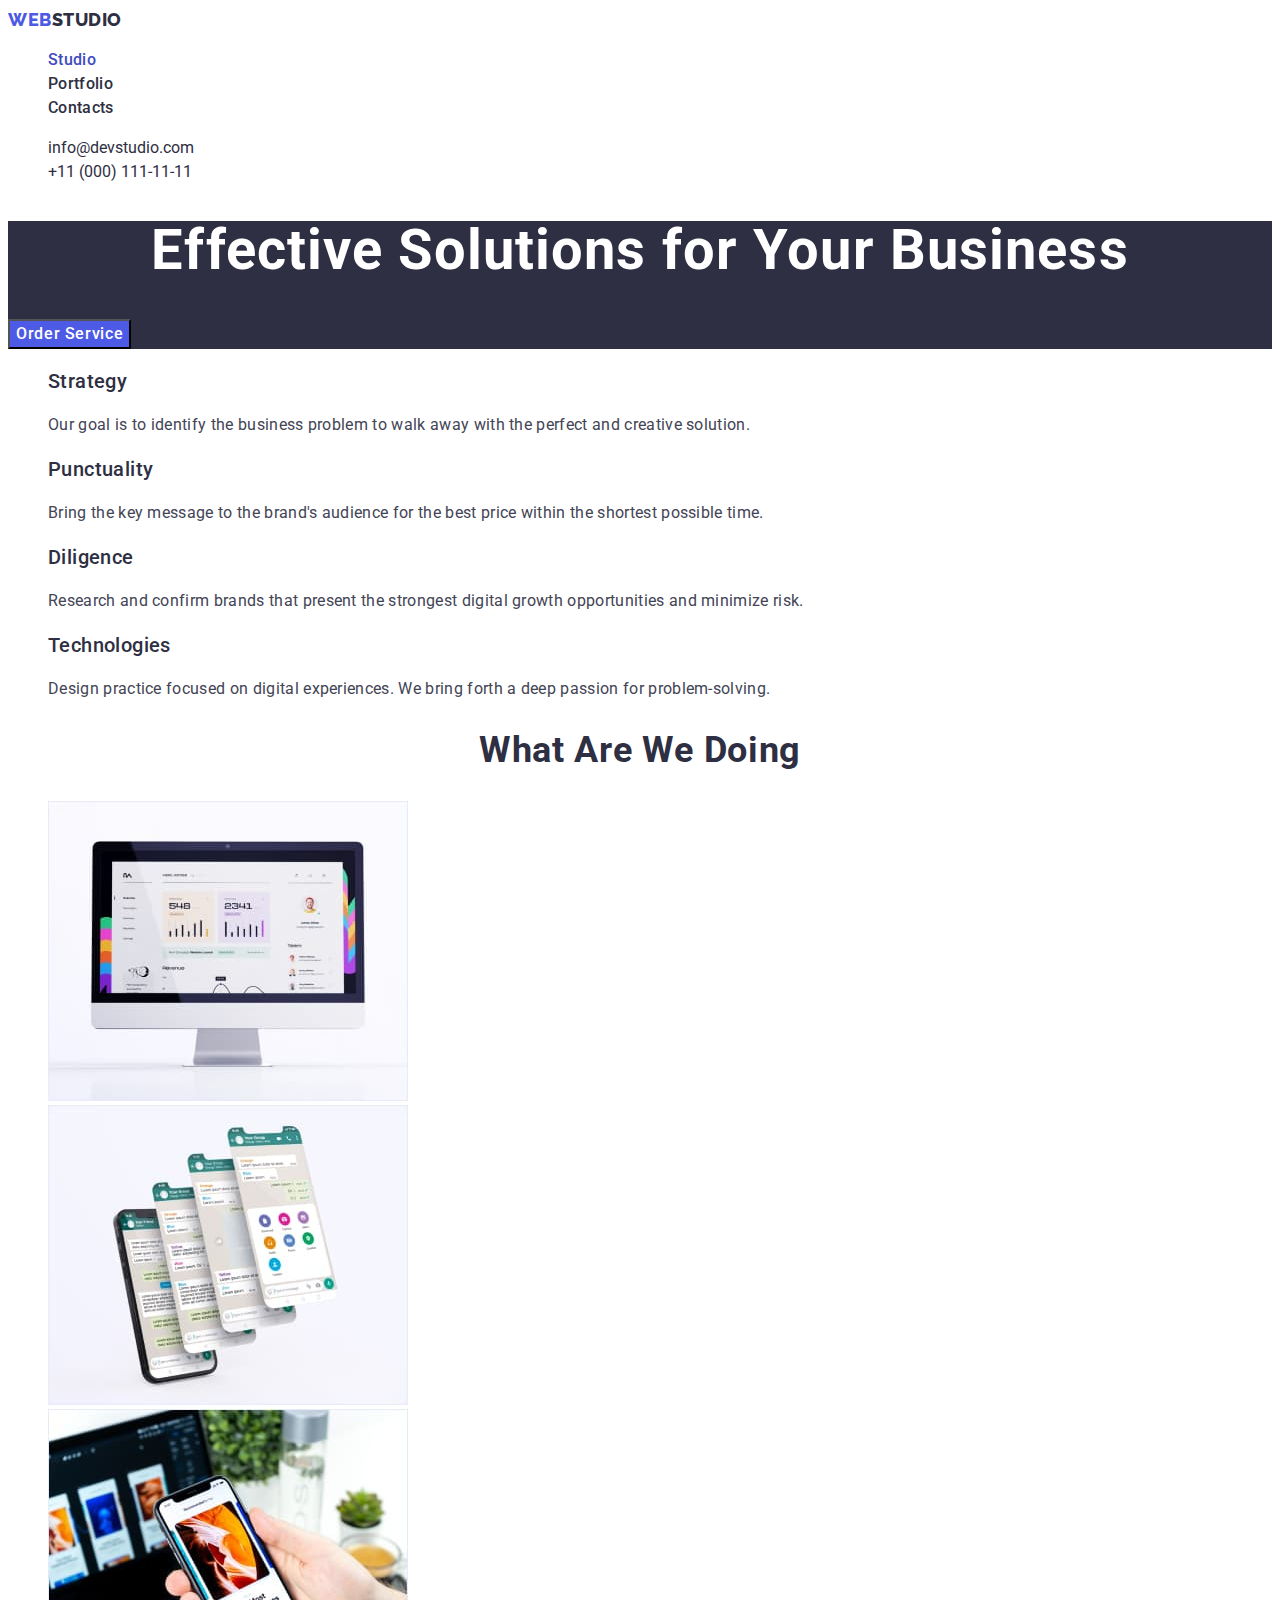
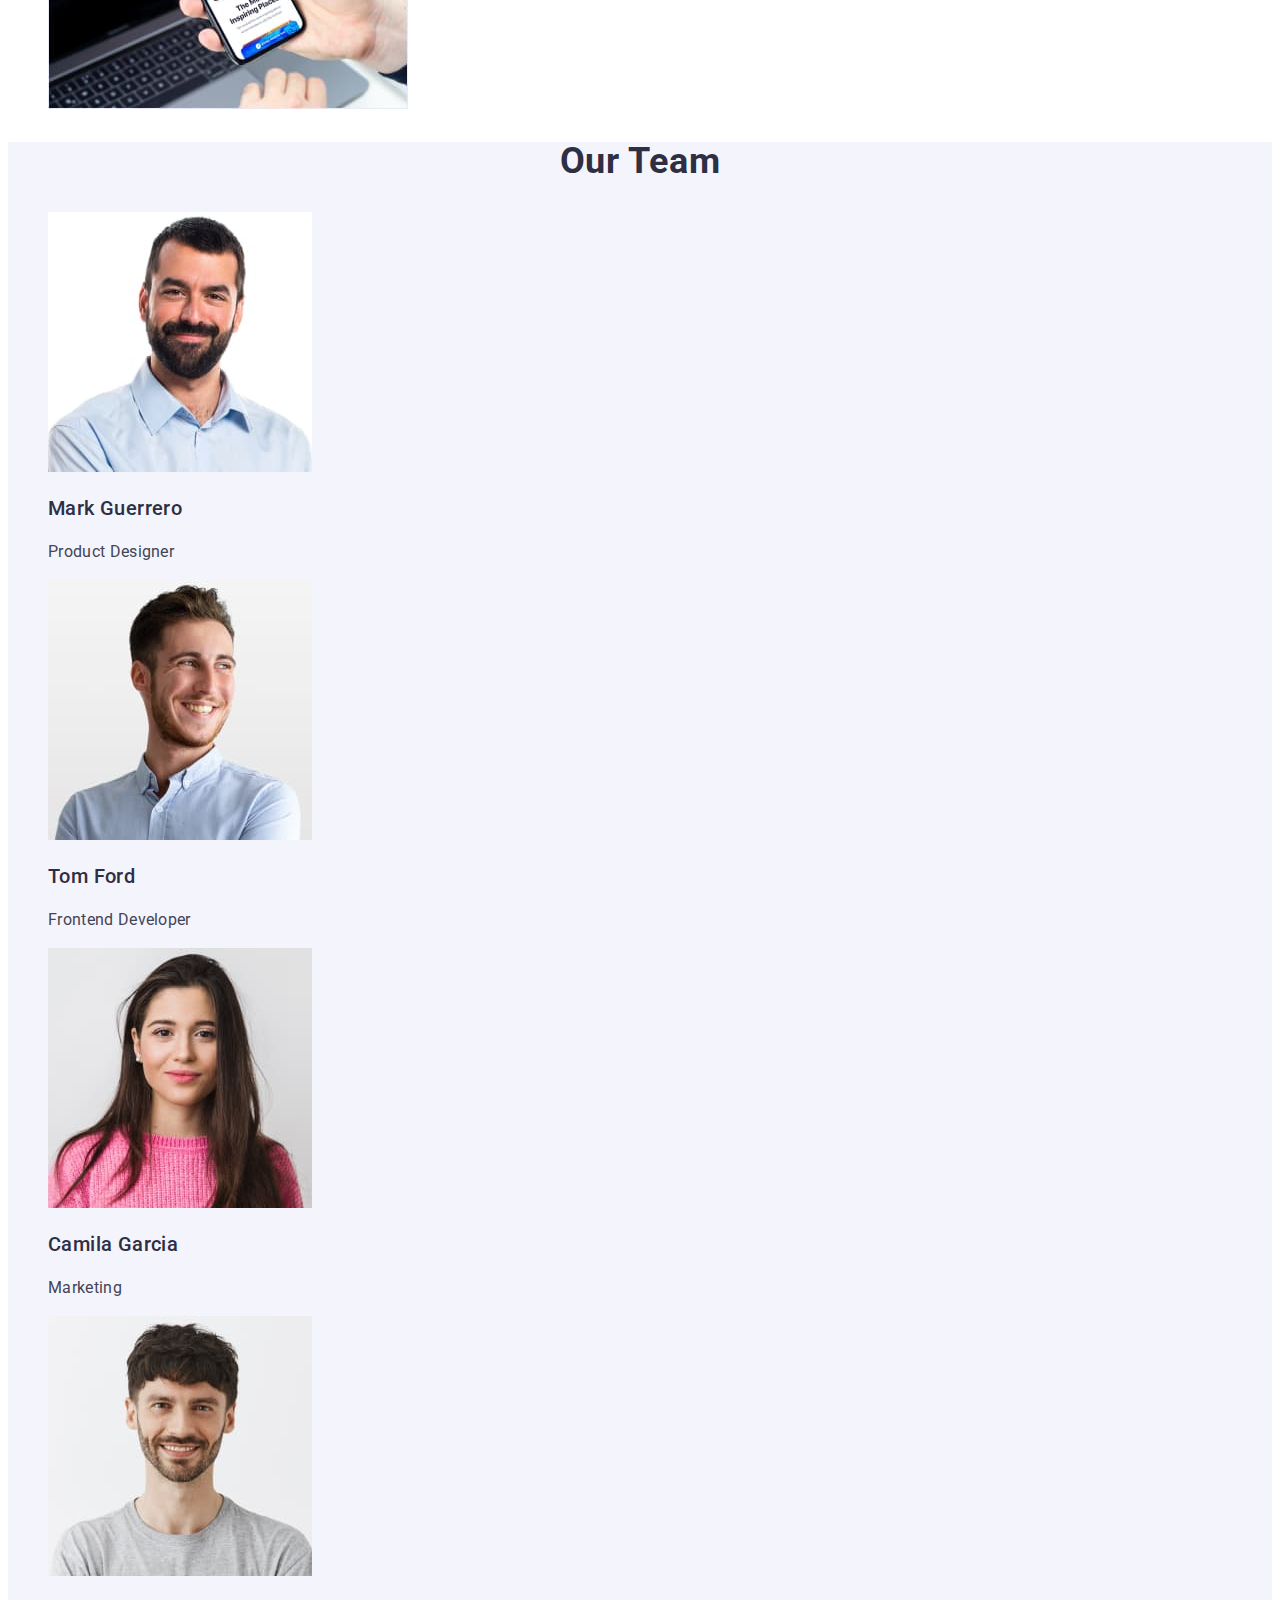
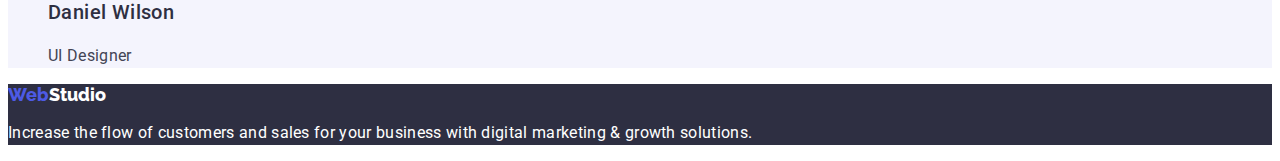
==== index.html @ c7285e7f "Initial commit" ====
<!DOCTYPE html>
<html lang="en">

<head>
    <meta charset="UTF-8">
    <meta http-equiv="X-UA-Compatible" content="IE=edge">
    <meta name="viewport" content="width=device-width, initial-scale=1.0">
    <title>WebStudio</title>
    <link rel="preconnect" href="https://fonts.googleapis.com">
    <link rel="preconnect" href="https://fonts.gstatic.com" crossorigin>
    <link
        href="https://fonts.googleapis.com/css2?family=Raleway:wght@800&family=Roboto:wght@400;500;700;900&display=swap"
        rel="stylesheet">
    <link rel="stylesheet" href="https://cdnjs.cloudflare.com/ajax/libs/modern-normalize/1.1.0/modern-normalize.min.css"
        integrity="sha512-wpPYUAdjBVSE4KJnH1VR1HeZfpl1ub8YT/NKx4PuQ5NmX2tKuGu6U/JRp5y+Y8XG2tV+wKQpNHVUX03MfMFn9Q=="
        crossorigin="anonymous" referrerpolicy="no-referrer" />
    <link rel="stylesheet" href="./css/styles.css">
</head>

<body>
    <header>
        <nav>
            <a href="./index.html" class="logo"><span class="web">Web</span>Studio</a>
            <ul class="site-nav list">
                <li><a href="" class="link current">Studio</a></li>
                <li><a href="./portfolio.html" class="link">Portfolio</a></li>
                <li><a href="" class="link">Contacts</a></li>
            </ul>
        </nav>
        <address>
            <ul class="auth-nav list">
            <li><a href="mailto:info@devstudio.com" class="link">info@devstudio.com</a></li>
            <li><a href="tel:+110001111111" class="link">+11 (000) 111-11-11</a></li>
            </ul>
        </address>
    </header>
    <main>
            <section class="hero">
                <h1 class="hero-title">Effective Solutions for Your Business</h1>
                <button type="button" class="button pointer">Order Service</button>
            </section>
            <section class="section">
                <h2 class="section-title visually-hidden">Quality</h2>
            <ul class="feature-list list" >
                <li>
                    <h3 class="feature-list headline">Strategy</h3>
                    <p class="title">Our goal is to identify the business problem to walk away with the perfect and creative solution.
                    </p>
                </li>
                <li>
                    <h3 class="feature-list headline">Punctuality</h3>
                    <p class="title">Bring the key message to the brand's audience for the best price within the shortest possible
                        time.</p>
                </li>
                <li>
                    <h3 class="feature-list headline">Diligence</h3>
                    <p class="title">Research and confirm brands that present the strongest digital growth opportunities and minimize
                    risk.</p>
                </li>
                <li>
                    <h3 class="feature-list headline">Technologies</h3>
                    <p class="title">Design practice focused on digital experiences. We bring forth a deep passion for
                        problem-solving.</p>
                </li>
            </ul>
            </section>
            <section class="section">
            <h2 class="section-title">What are we doing</h2>
            <ul class="works-list list">
                <li>
                    <img src="./images/photo1.jpg" alt="monitor" width="360">
                </li>
                <li>
                    <img src="./images/photo2.jpg" alt="phone" width="360">
                </li>
                <li>
                    <img src="./images/photo3.jpg" alt="laptop with phone" width="360">
                </li>
            </ul>
            </section>
            <section class="teams">
            <h2 class="section-title">Our Team</h2>
            <ul class="teams-list list">
                <li>
                    <img src="./images/face1.jpg" alt="man1" width="264">
                    <h3 class="teams-list headline">Mark Guerrero</h3>
                    <p class="title">Product Designer</p>
                </li>
                <li>
                    <img src="./images/face2.jpg" alt="man2" width="264">
                    <h3 class="teams-list headline">Tom Ford</h3>
                    <p class="title">Frontend Developer</p>
                </li>
                <li>
                    <img src="./images/face3.jpg" alt="woman" width="264">
                    <h3 class="teams-list headline">Camila Garcia</h3>
                    <p class="title">Marketing</p>
                </li>
                <li>
                    <img src="./images/face4.jpg" alt="man3" width="264">
                    <h3 class="teams-list headline">Daniel Wilson</h3>
                    <p class="title">UI Designer</p>
                </li>
            </ul>
        </section>
    </main>
    <footer>
        <a href="./index.html" class="footer-logo logo-link"><span class="web logo-link">Web</span>Studio</a>
        <p class="footer-text">
            Increase the flow of customers and sales for your business with digital marketing & growth solutions.
        </p>
    </footer>
</body>

</html>
---- css/styles.css ----
/* цвет основного текста #2E2F42;*/
/* цвет вторичного текста #434455;*/
/* цвет акцентный  #4D5AE5;*/
/* цвет белый #ffffff;*/

/* первичный цвет фона #E5E5E5;*/
/* вторияный цвет фона  #F4F4FD;*/
/* фон flooter #2E2F42;*/

:root{
    --primary-text-color: #2E2F42;
    --secondary-text-color: #434455;
    --primary-accent-color:#4D5AE5;
    --white-color:#ffffff;
    --footer-text-color:#E7E9FC;
    --primary-background-color:#E5E5E5;
    --secondary-backgrountd-color:#F4F4FD;
    --footer-background-color:#2E2F42;
    --secondary-accent-color:#404BBF;
}

body{
    font-family: 'Roboto', sans-serif;
    color: var(--primary-text-color);
    background-color: var(--white-color);
}
.list{
    list-style: none;
}
.link{
    text-decoration: none;
    color: var(--primary-text-color);
}

.link:hover,
.link:focus,
.link.current{
    color: var(--secondary-accent-color)
}

.web{
    color:var(--primary-accent-color)
}

.logo{
    font-family: 'Raleway', sans-serif;
    font-weight: 800;
    font-size: 18px;
    line-height: 1.33;
    letter-spacing: 0.03em;
    text-transform: uppercase;
    text-decoration: none;
    color: var(--primary-text-color);
}
.site-nav{
    font-weight: 500;
    font-size: 16px;
    line-height: 1.5;
    letter-spacing: 0.02em;
    }
.auth-nav{
    font-style: normal;
    font-weight: 400;
    font-size: 16px;
    line-height: 1.5;
}
.hero{
    background-color: var(--footer-background-color);    
}

.hero-title {
    font-weight: 700;
    font-size: 56px;
    line-height: 1.07;
    text-align: center;
    letter-spacing: 0.02em;
    color: var(--white-color);
}
.button{
    font-family: 'Roboto', sans-serif;
    font-weight: 500;
    font-size: 16px;
    line-height: 1.5;
    letter-spacing: 0.04em;
    color: var(--white-color);
    background-color: var(--primary-accent-color);
}
.button:hover,
.button:focus{
    background-color: var(--secondary-accent-color);
}
.pointer{
    cursor: pointer;
}
.section-title{
    font-weight: 700;
    font-size: 36px;
    line-height: 1.11;
    text-align: center;
    letter-spacing: 0.02em;
    text-transform: capitalize;
}
.headline{
    font-weight: 500;
    font-size: 20px;
    line-height: 1.2;
    letter-spacing: 0.02em;
}

.teams{
    background-color: var(--secondary-backgrountd-color);
}

.title{
    /*font-weight: 400;*/
    font-size: 16px;
    line-height: 1.5;
    letter-spacing: 0.02em;
    color: var(--secondary-text-color);
}
footer{
    background-color: var(--footer-background-color);    
}
.footer-logo{
    font-family: 'Raleway';sans-serif;
    font-weight: 800;
    font-size: 18px;
    line-height: 1.17;
    color: var(--white-color);
}

.footer-text{
    color: var(--white-color);
    /*font-weight: 400;*/
    font-size: 16px;
    line-height: 1.5;
    letter-spacing: 0.02em;
}
.visually-hidden {
    position: absolute;
    white-space: nowrap;
    width: 1px;
    height: 1px;
    overflow: hidden;
    border: 0;
    padding: 0;
    clip: rect(0 0 0 0);
    clip-path: inset(50%);
    margin: -1px;
}

/* Portfolio*/

.button-portfo{
    font-family: 'Roboto', sans-serif;
    font-weight: 500;
    font-size: 16px;
    line-height: 1.5;
    letter-spacing: 0.04em;
    color: var(--primary-accent-color);
    background-color: var(--secondary-backgrountd-color);
}

.button-portfo:hover,
.button-portfo:focus{
    color: var(--white-color);
    background-color: var(--secondary-accent-color);
}

.logo-link{
    text-decoration: none;
}
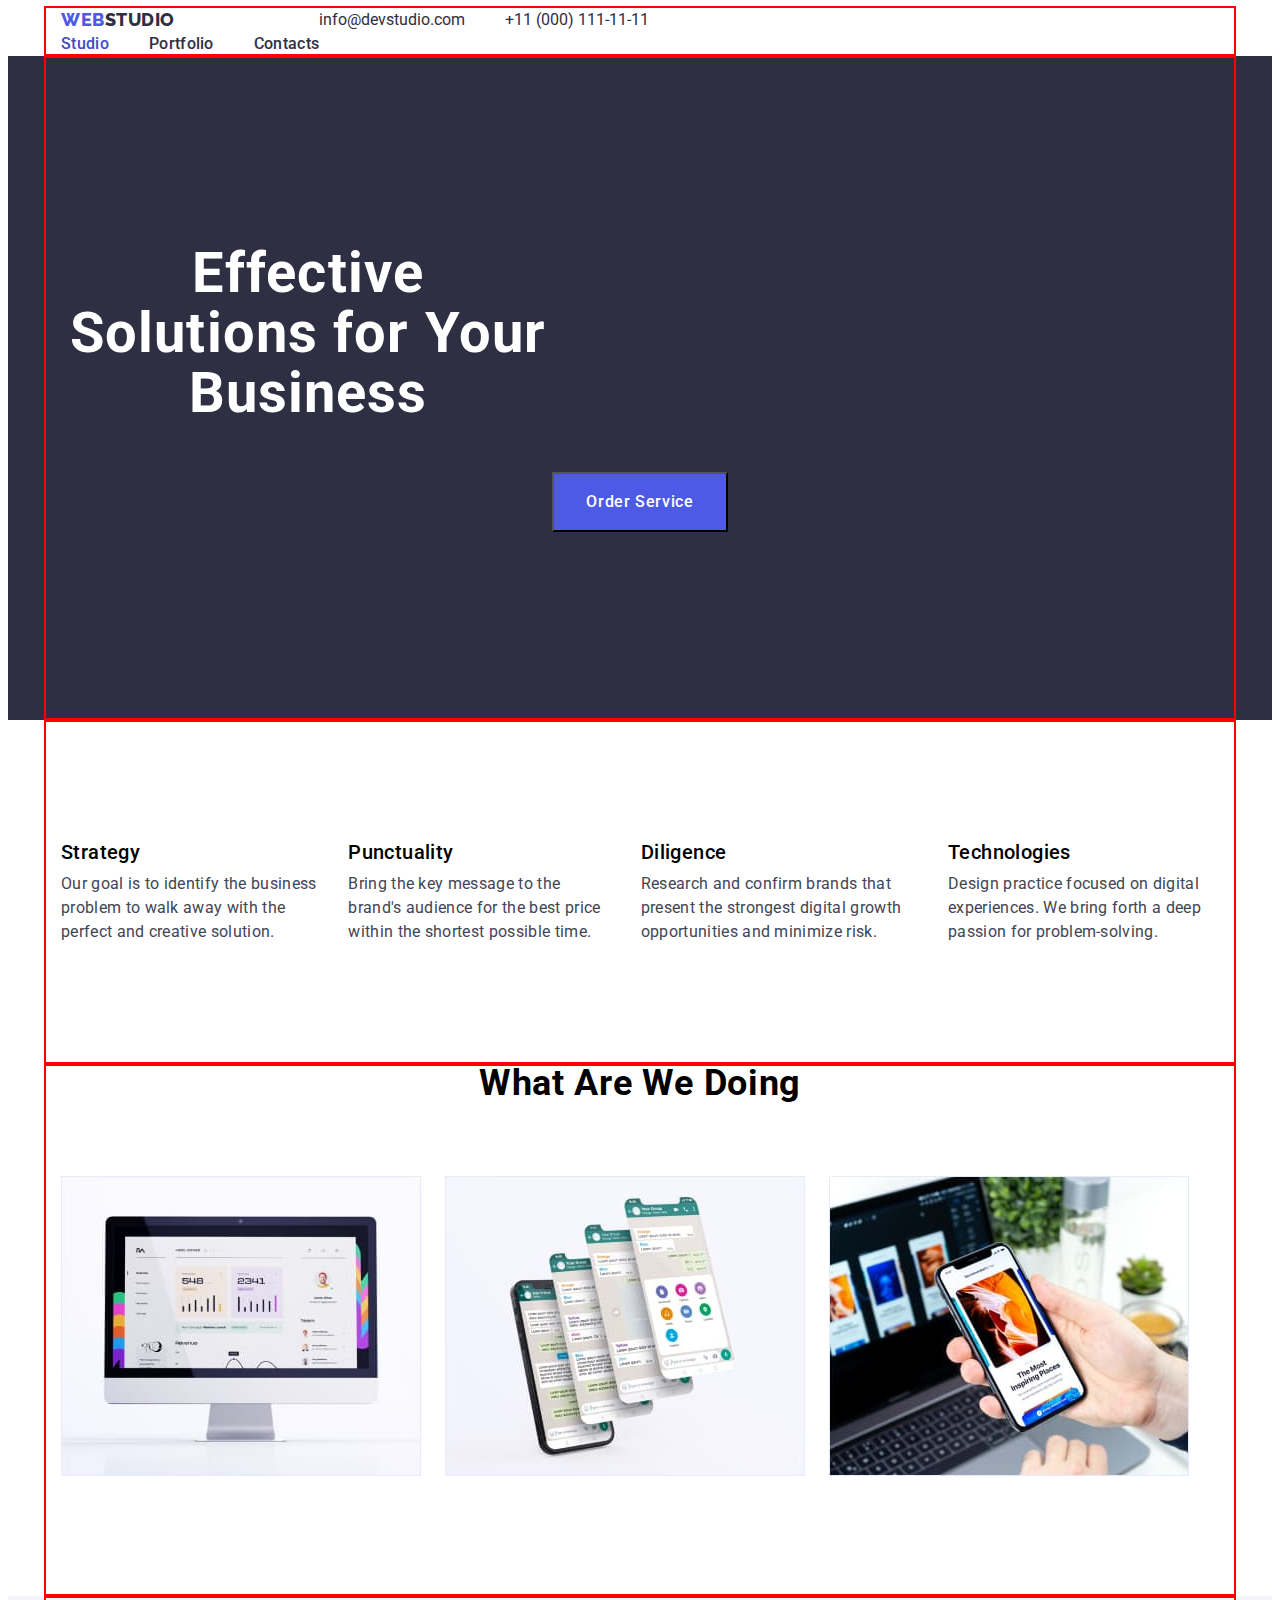
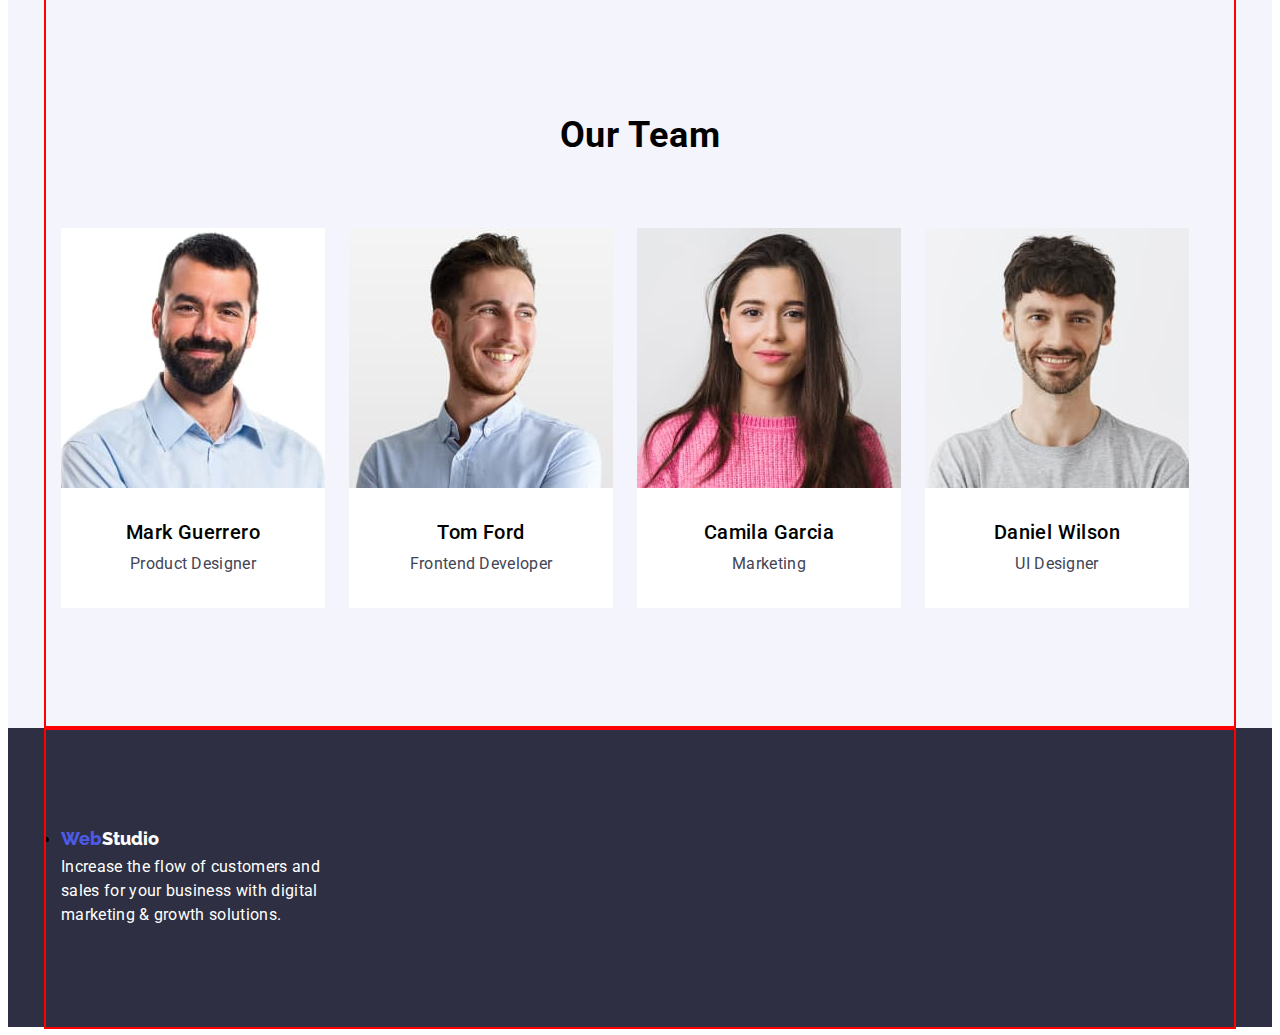
==== commit 04039b8c: "flex" ====
--- a/index.html
+++ b/index.html
@@ -14,58 +14,67 @@
     <link rel="stylesheet" href="https://cdnjs.cloudflare.com/ajax/libs/modern-normalize/1.1.0/modern-normalize.min.css"
         integrity="sha512-wpPYUAdjBVSE4KJnH1VR1HeZfpl1ub8YT/NKx4PuQ5NmX2tKuGu6U/JRp5y+Y8XG2tV+wKQpNHVUX03MfMFn9Q=="
         crossorigin="anonymous" referrerpolicy="no-referrer" />
+    <link rel="stylesheet" href="https://cdnjs.cloudflare.com/ajax/libs/modern-normalize/1.1.0/modern-normalize.min.css" integrity="sha512-wpPYUAdjBVSE4KJnH1VR1HeZfpl1ub8YT/NKx4PuQ5NmX2tKuGu6U/JRp5y+Y8XG2tV+wKQpNHVUX03MfMFn9Q==" crossorigin="anonymous" referrerpolicy="no-referrer" />
     <link rel="stylesheet" href="./css/styles.css">
 </head>
 
 <body>
     <header>
-        <nav>
+        <div class="container nav-container">
+            <nav>
             <a href="./index.html" class="logo"><span class="web">Web</span>Studio</a>
             <ul class="site-nav list">
-                <li><a href="" class="link current">Studio</a></li>
-                <li><a href="./portfolio.html" class="link">Portfolio</a></li>
-                <li><a href="" class="link">Contacts</a></li>
+                <li class="site-item"><a href="" class="link current">Studio</a></li>
+                <li class="site-item"><a href="./portfolio.html" class="link">Portfolio</a></li>
+                <li class="site-item"><a href="" class="link">Contacts</a></li>
             </ul>
         </nav>
         <address>
             <ul class="auth-nav list">
-            <li><a href="mailto:info@devstudio.com" class="link">info@devstudio.com</a></li>
-            <li><a href="tel:+110001111111" class="link">+11 (000) 111-11-11</a></li>
+            <li class="auth-item"><a href="mailto:info@devstudio.com" class="link">info@devstudio.com</a></li>
+            <li class="auth-item"><a href="tel:+110001111111" class="link">+11 (000) 111-11-11</a></li>
             </ul>
         </address>
+        </div>
+        
     </header>
     <main>
             <section class="hero">
+            <div class="container">
                 <h1 class="hero-title">Effective Solutions for Your Business</h1>
                 <button type="button" class="button pointer">Order Service</button>
+            </div>
             </section>
             <section class="section">
-                <h2 class="section-title visually-hidden">Quality</h2>
-            <ul class="feature-list list" >
-                <li>
+                <div class="container">
+                    <h2 class="section-title visually-hidden">Quality</h2>
+            <ul class="feature list" >
+                <li class="feature-items">
                     <h3 class="feature-list headline">Strategy</h3>
                     <p class="title">Our goal is to identify the business problem to walk away with the perfect and creative solution.
                     </p>
                 </li>
-                <li>
+                <li class="feature-items">
                     <h3 class="feature-list headline">Punctuality</h3>
                     <p class="title">Bring the key message to the brand's audience for the best price within the shortest possible
                         time.</p>
                 </li>
-                <li>
+                <li class="feature-items">
                     <h3 class="feature-list headline">Diligence</h3>
                     <p class="title">Research and confirm brands that present the strongest digital growth opportunities and minimize
                     risk.</p>
                 </li>
-                <li>
+                <li class="feature-items">
                     <h3 class="feature-list headline">Technologies</h3>
                     <p class="title">Design practice focused on digital experiences. We bring forth a deep passion for
                         problem-solving.</p>
                 </li>
             </ul>
+                </div>
             </section>
             <section class="section">
-            <h2 class="section-title">What are we doing</h2>
+            <div class="container">
+                <h2 class="section-title">What are we doing</h2>
             <ul class="works-list list">
                 <li>
                     <img src="./images/photo1.jpg" alt="monitor" width="360">
@@ -77,38 +86,53 @@
                     <img src="./images/photo3.jpg" alt="laptop with phone" width="360">
                 </li>
             </ul>
+            </div>
             </section>
             <section class="teams">
-            <h2 class="section-title">Our Team</h2>
+            <div class="container">
+            <h2 class="section-title team">Our Team</h2>
             <ul class="teams-list list">
-                <li>
+                <li class="teams-items">
                     <img src="./images/face1.jpg" alt="man1" width="264">
-                    <h3 class="teams-list headline">Mark Guerrero</h3>
+                <div class="item-team">
+                    <h3 class="teams-subject headline">Mark Guerrero</h3>
                     <p class="title">Product Designer</p>
+                </div>
                 </li>
-                <li>
+                <li class="teams-items">
                     <img src="./images/face2.jpg" alt="man2" width="264">
-                    <h3 class="teams-list headline">Tom Ford</h3>
+                <div class="item-team">
+                    <h3 class="teams-subject headline">Tom Ford</h3>
                     <p class="title">Frontend Developer</p>
+                </div>
                 </li>
-                <li>
+                <li class="teams-items">
                     <img src="./images/face3.jpg" alt="woman" width="264">
-                    <h3 class="teams-list headline">Camila Garcia</h3>
+                <div class="item-team">
+                    <h3 class="teams-subject headline">Camila Garcia</h3>
                     <p class="title">Marketing</p>
+                </div>
                 </li>
-                <li>
+                <li class="teams-items">
                     <img src="./images/face4.jpg" alt="man3" width="264">
-                    <h3 class="teams-list headline">Daniel Wilson</h3>
+                <div class="item-team">
+                    <h3 class="teams-subject headline">Daniel Wilson</h3>
                     <p class="title">UI Designer</p>
+                </div>
                 </li>
+            </div>
             </ul>
         </section>
     </main>
     <footer>
-        <a href="./index.html" class="footer-logo logo-link"><span class="web logo-link">Web</span>Studio</a>
-        <p class="footer-text">
+        <div class="container">
+        <li class="footer-list">
+            <a href="./index.html" class="footer-logo logo-link"><span class="web logo-link">Web</span>Studio</a>
+            <p class="footer-text">
             Increase the flow of customers and sales for your business with digital marketing & growth solutions.
         </p>
+        </li>
+        </div>
     </footer>
 </body>
 
--- a/css/styles.css
+++ b/css/styles.css
@@ -18,15 +18,36 @@
     --footer-background-color:#2E2F42;
     --secondary-accent-color:#404BBF;
 }
+p,
+h1,
+h2,
+h3,
+h4,
+h5,
+h6 {
+    margin: 0;
+}
+
+ul {
+    margin: 0;
+    padding-left: 0;
+}
+
+img{
+    display: block;
+}   
 
 body{
     font-family: 'Roboto', sans-serif;
-    color: var(--primary-text-color);
+    color: var(--primary-text-color)
     background-color: var(--white-color);
 }
+
 .list{
     list-style: none;
 }
+
+
 .link{
     text-decoration: none;
     color: var(--primary-text-color);
@@ -37,6 +58,17 @@
 .link.current{
     color: var(--secondary-accent-color)
 }
+
+.container {
+    width: 100%;
+    max-width: 1158px;
+    padding-left: 15px;
+    padding-right: 15px;
+    margin: 0 auto;
+    outline: 2px solid red;
+}
+
+/*   --------- HEADER ----------   */
 
 .web{
     color:var(--primary-accent-color)
@@ -53,46 +85,73 @@
     color: var(--primary-text-color);
 }
 .site-nav{
+    display: flex;
     font-weight: 500;
     font-size: 16px;
     line-height: 1.5;
     letter-spacing: 0.02em;
     }
 .auth-nav{
+    display: flex;
     font-style: normal;
     font-weight: 400;
     font-size: 16px;
     line-height: 1.5;
 }
-.hero{
+
+.site-item:not(:first-child) {
+    margin-left: 40px;
+}
+
+.auth-item +.auth-item {
+    margin-left: 40px;
+}
+
+.nav-container{
+    display: flex;
+}
+/*   -------  HERO   -------   */
+.button {
+    padding: 16px 32px;
+    margin-top: 48px;
+    margin-bottom: 188px;
+    font-family: 'Roboto', sans-serif;
+    font-weight: 500;
+    font-size: 16px;
+    line-height: 1.5;
+    letter-spacing: 0.04em;
+    color: var(--white-color);
+    background-color: var(--primary-accent-color);
+}
+
+.button:hover,
+.button:focus {
+    background-color: var(--secondary-accent-color);
+}
+
+.pointer {
+    cursor: pointer;
+}
+
+.hero{    
+    text-align: center;
     background-color: var(--footer-background-color);    
 }
 
 .hero-title {
+    max-width: 494px;
+    padding-top: 188px;
     font-weight: 700;
     font-size: 56px;
-    line-height: 1.07;
-    text-align: center;
-    letter-spacing: 0.02em;
-    color: var(--white-color);
-}
-.button{
-    font-family: 'Roboto', sans-serif;
-    font-weight: 500;
-    font-size: 16px;
-    line-height: 1.5;
-    letter-spacing: 0.04em;
-    color: var(--white-color);
-    background-color: var(--primary-accent-color);
-}
-.button:hover,
-.button:focus{
-    background-color: var(--secondary-accent-color);
-}
-.pointer{
-    cursor: pointer;
-}
+    line-height: 1.07;    
+    letter-spacing: 0.02em;
+    color: var(--white-color);
+}
+
+/*   -------  SECTION common   -------   */
+
 .section-title{
+    padding-bottom: 72px;
     font-weight: 700;
     font-size: 36px;
     line-height: 1.11;
@@ -100,6 +159,8 @@
     letter-spacing: 0.02em;
     text-transform: capitalize;
 }
+
+
 .headline{
     font-weight: 500;
     font-size: 20px;
@@ -107,10 +168,54 @@
     letter-spacing: 0.02em;
 }
 
+/*   -------  FEATURE   -------   */
+
+.feature{
+    display: flex;
+    padding-top: 120px;
+    padding-bottom: 120px;
+
+}
+
+.feature-list{
+    padding-bottom: 8px;
+}
+.feature-items+.feature-items{
+    padding-left: 24px;
+}
+
+/*   -------  WORKS   -------   */
+
+.works-list{
+    display: flex;
+    padding-bottom: 120px;
+    gap: 24px;
+}
+
+/*   -------  TEAMS   -------   */
 .teams{
     background-color: var(--secondary-backgrountd-color);
 }
-
+.team{
+    padding-top: 120px;
+}
+.teams-list{
+    display: flex;
+    padding-bottom: 120px;
+}
+
+.teams-items+.teams-items{
+    padding-left: 24px;
+}
+.item-team{
+    padding-top: 32px;
+    padding-bottom: 32px;
+    text-align: center;
+    background-color: var(--white-color);
+}
+.teams-subject{
+    padding-bottom: 8px;
+}
 .title{
     /*font-weight: 400;*/
     font-size: 16px;
@@ -121,7 +226,7 @@
 footer{
     background-color: var(--footer-background-color);    
 }
-.footer-logo{
+.footer-logo{    
     font-family: 'Raleway';sans-serif;
     font-weight: 800;
     font-size: 18px;
@@ -130,11 +235,17 @@
 }
 
 .footer-text{
+    width: 264px;
+    margin-top: 6px;
+    padding-bottom: 100px;
     color: var(--white-color);
     /*font-weight: 400;*/
     font-size: 16px;
     line-height: 1.5;
     letter-spacing: 0.02em;
+}
+.footer-list{
+    padding-top: 100px;
 }
 .visually-hidden {
     position: absolute;
@@ -152,11 +263,14 @@
 /* Portfolio*/
 
 .button-portfo{
+    padding: 12px 24px;
     font-family: 'Roboto', sans-serif;
     font-weight: 500;
     font-size: 16px;
     line-height: 1.5;
     letter-spacing: 0.04em;
+    border: 1px solid var(--footer-text-color);
+    border-radius: 4px;
     color: var(--primary-accent-color);
     background-color: var(--secondary-backgrountd-color);
 }
@@ -166,7 +280,40 @@
     color: var(--white-color);
     background-color: var(--secondary-accent-color);
 }
-
+.portfo-list{
+    display: flex;
+    justify-content: center;
+    padding-top: 96px;
+}
+
+.portfo-btn+.portfo-btn{
+    margin-left: 24px;
+}
+
+.gallery-list {
+    display: flex;
+    flex-wrap: wrap;
+    column-gap: 24px;
+    row-gap: 48px;
+    margin-top: 72px;
+}
+
+.gallery-item{
+    padding-top: 32px;
+}
+.gallery-subject{
+    padding-bottom: 8px;
+}
+
+.gallery-text{
+    padding-left: 16px;
+}
+.gallery-subject{
+    padding-left: 16px;
+}
+.gallery-items:nth-last-child(-n + 3){
+    padding-bottom: 120px;
+}
 .logo-link{
     text-decoration: none;
 }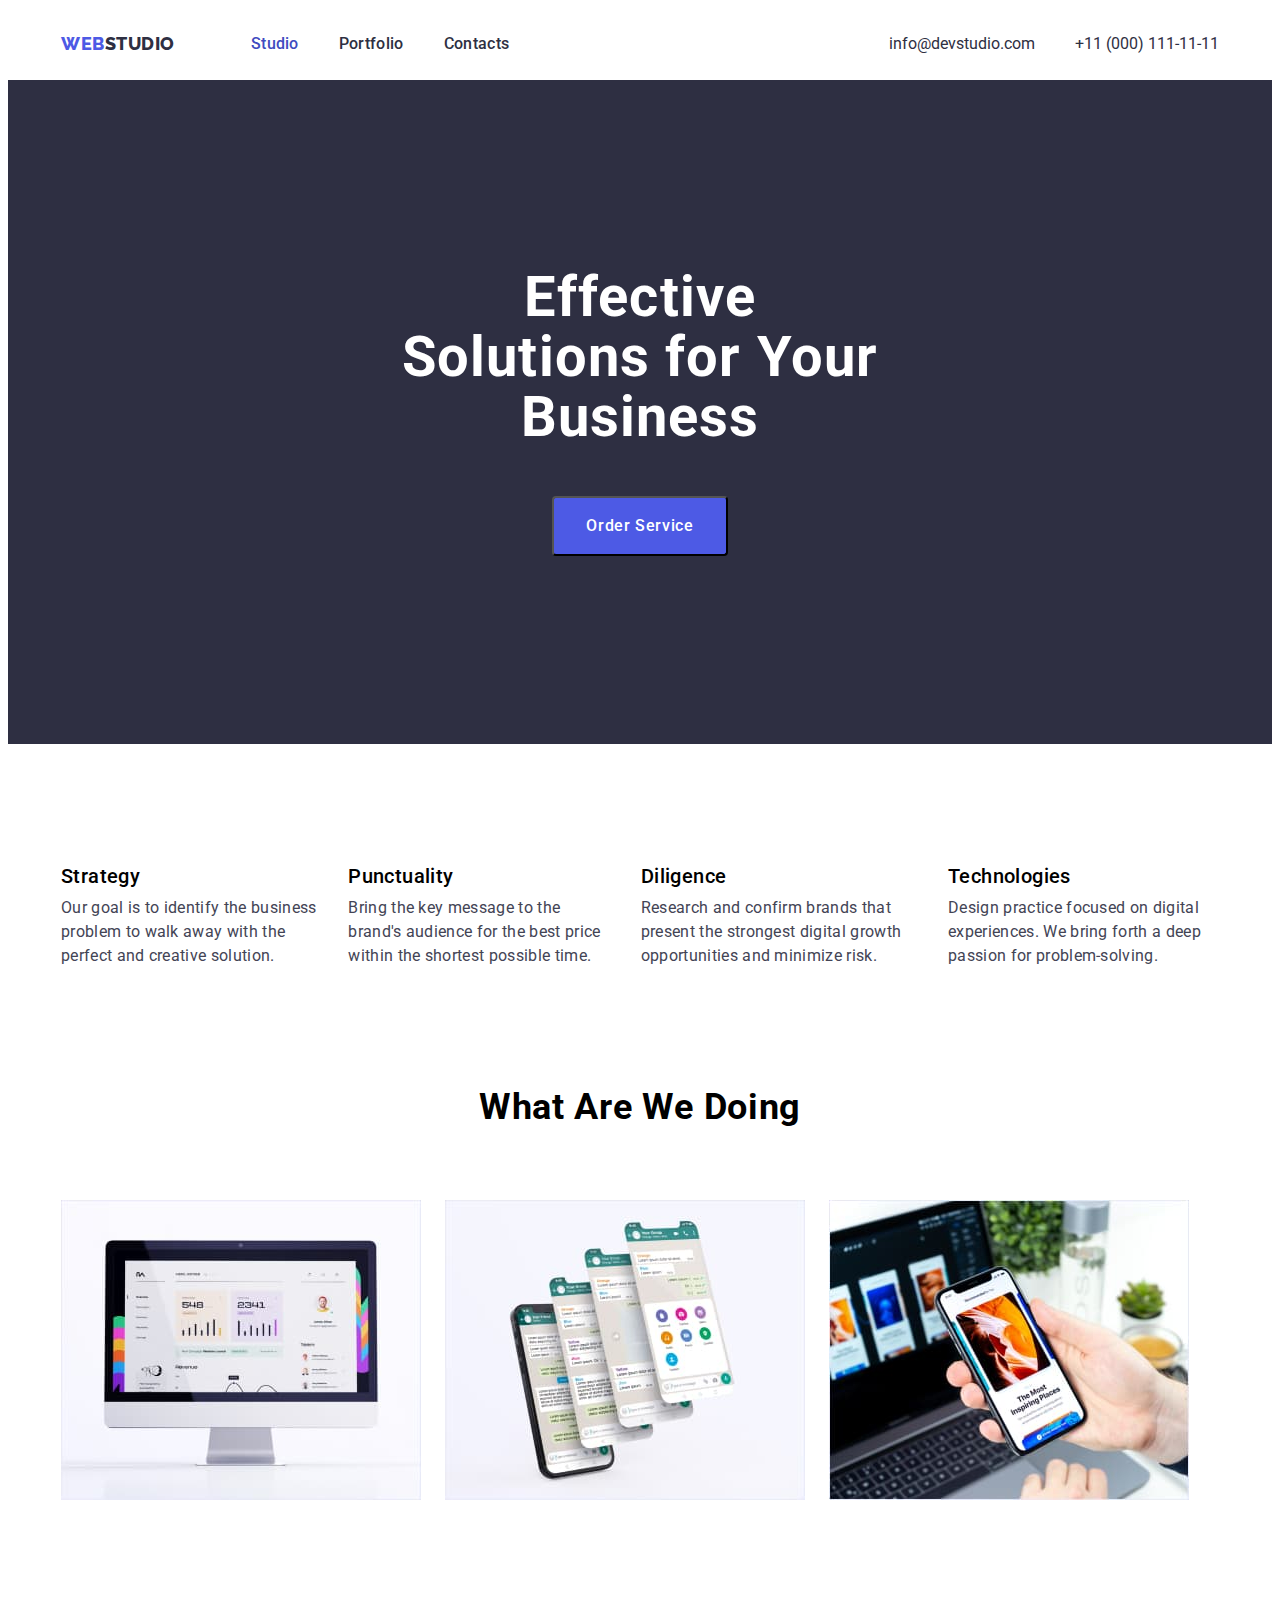
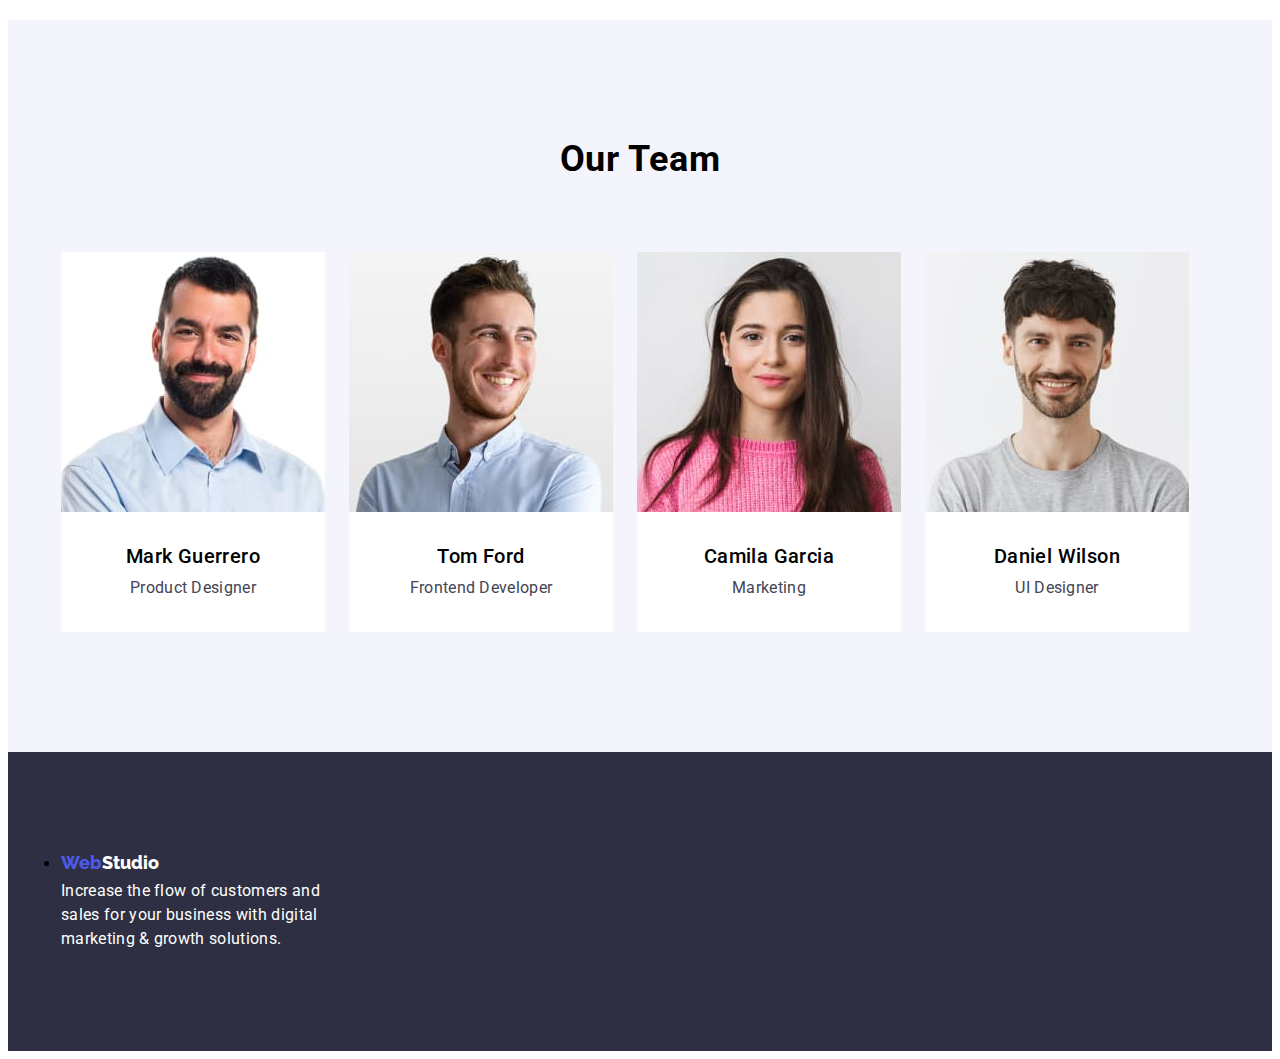
==== commit 735f0686: "flex" ====
--- a/index.html
+++ b/index.html
@@ -21,7 +21,7 @@
 <body>
     <header>
         <div class="container nav-container">
-            <nav>
+            <nav class="logo-site">
             <a href="./index.html" class="logo"><span class="web">Web</span>Studio</a>
             <ul class="site-nav list">
                 <li class="site-item"><a href="" class="link current">Studio</a></li>
@@ -29,7 +29,7 @@
                 <li class="site-item"><a href="" class="link">Contacts</a></li>
             </ul>
         </nav>
-        <address>
+        <address class="auth">
             <ul class="auth-nav list">
             <li class="auth-item"><a href="mailto:info@devstudio.com" class="link">info@devstudio.com</a></li>
             <li class="auth-item"><a href="tel:+110001111111" class="link">+11 (000) 111-11-11</a></li>
--- a/css/styles.css
+++ b/css/styles.css
@@ -65,7 +65,6 @@
     padding-left: 15px;
     padding-right: 15px;
     margin: 0 auto;
-    outline: 2px solid red;
 }
 
 /*   --------- HEADER ----------   */
@@ -75,6 +74,7 @@
 }
 
 .logo{
+    margin-right: 76px;
     font-family: 'Raleway', sans-serif;
     font-weight: 800;
     font-size: 18px;
@@ -98,6 +98,9 @@
     font-size: 16px;
     line-height: 1.5;
 }
+.auth{
+    margin-left: auto;
+}
 
 .site-item:not(:first-child) {
     margin-left: 40px;
@@ -106,15 +109,25 @@
 .auth-item +.auth-item {
     margin-left: 40px;
 }
+.logo-site{
+    display: flex;
+    align-items: center;
+}
 
 .nav-container{
     display: flex;
+    align-items: center;
+    padding-top: 24px;
+    padding-bottom: 24px;
 }
 /*   -------  HERO   -------   */
 .button {
+    display: block;
     padding: 16px 32px;
-    margin-top: 48px;
-    margin-bottom: 188px;
+    margin-left: auto;
+    margin-right: auto;
+    border-radius: 4px;
+    text-align: center;
     font-family: 'Roboto', sans-serif;
     font-weight: 500;
     font-size: 16px;
@@ -134,6 +147,7 @@
 }
 
 .hero{    
+    padding-bottom: 188px;
     text-align: center;
     background-color: var(--footer-background-color);    
 }
@@ -141,6 +155,8 @@
 .hero-title {
     max-width: 494px;
     padding-top: 188px;
+    padding-bottom: 48px;
+    margin: 0 auto;
     font-weight: 700;
     font-size: 56px;
     line-height: 1.07;    
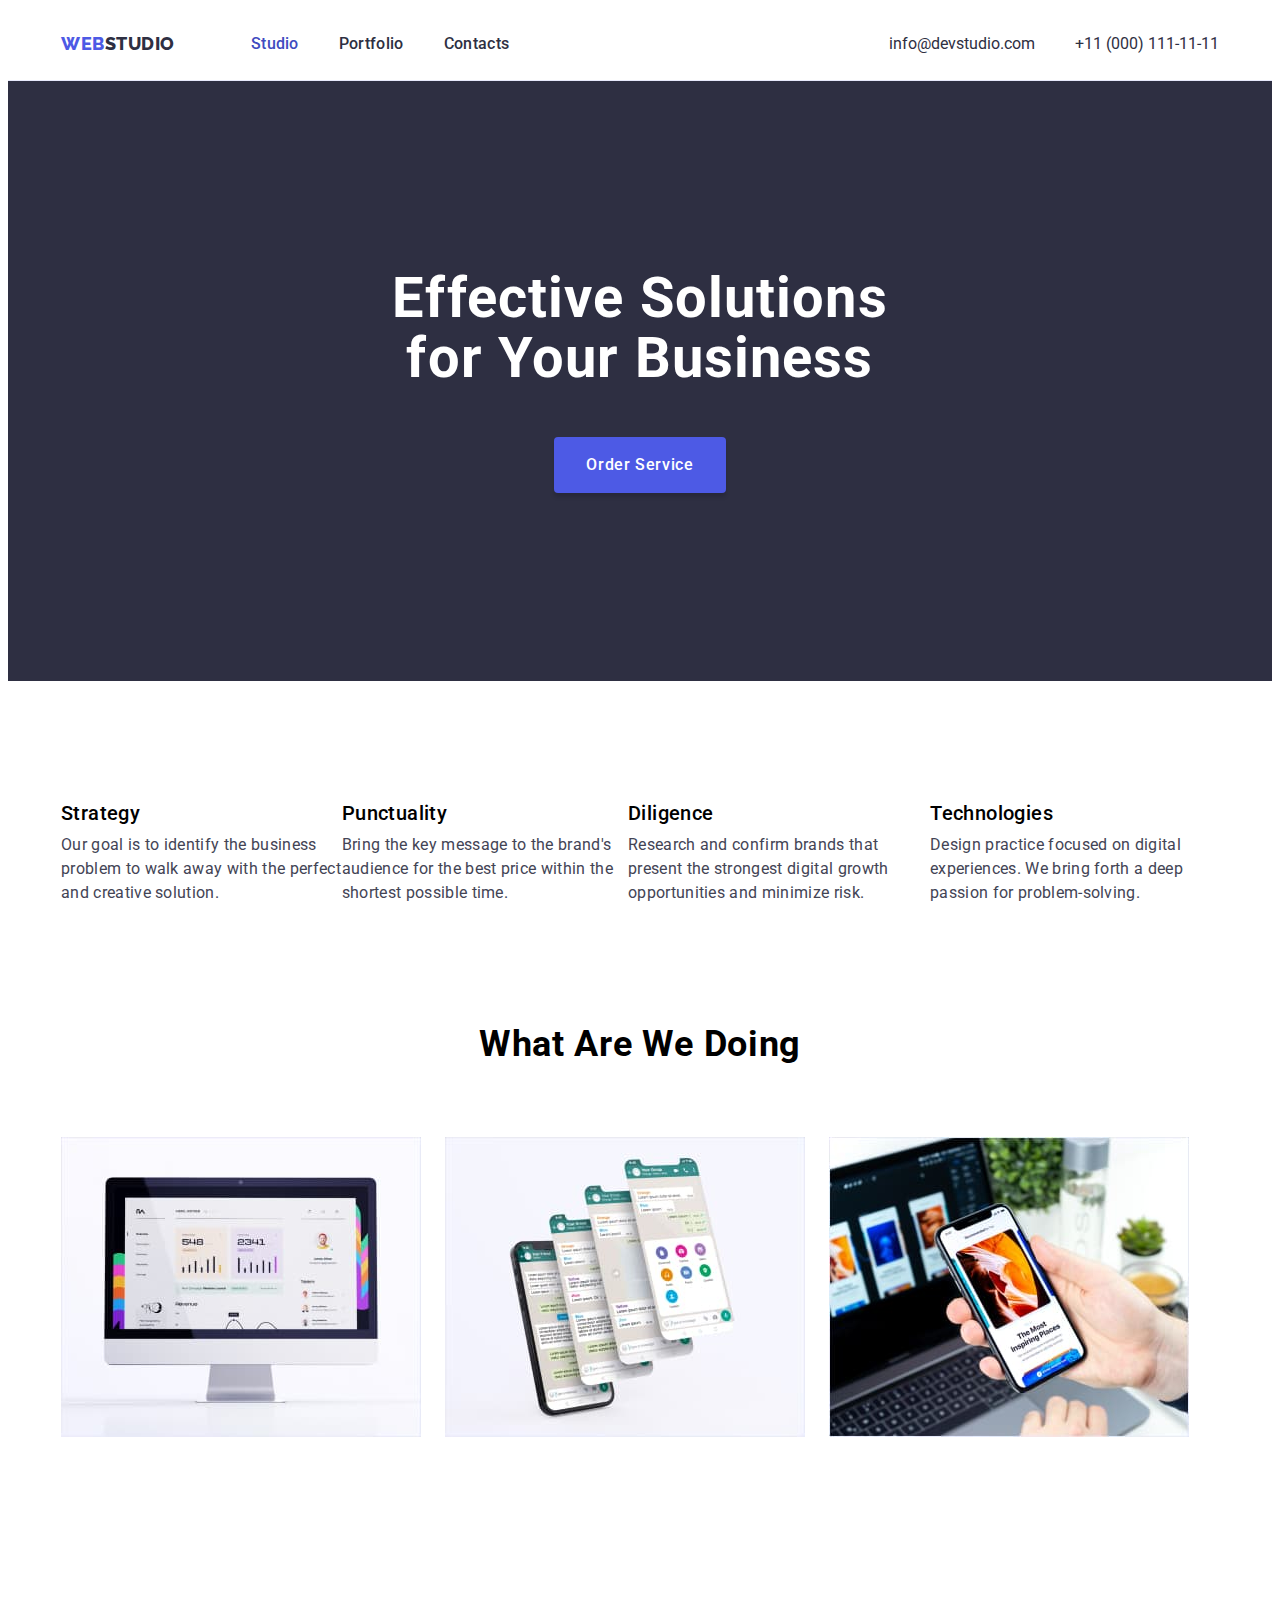
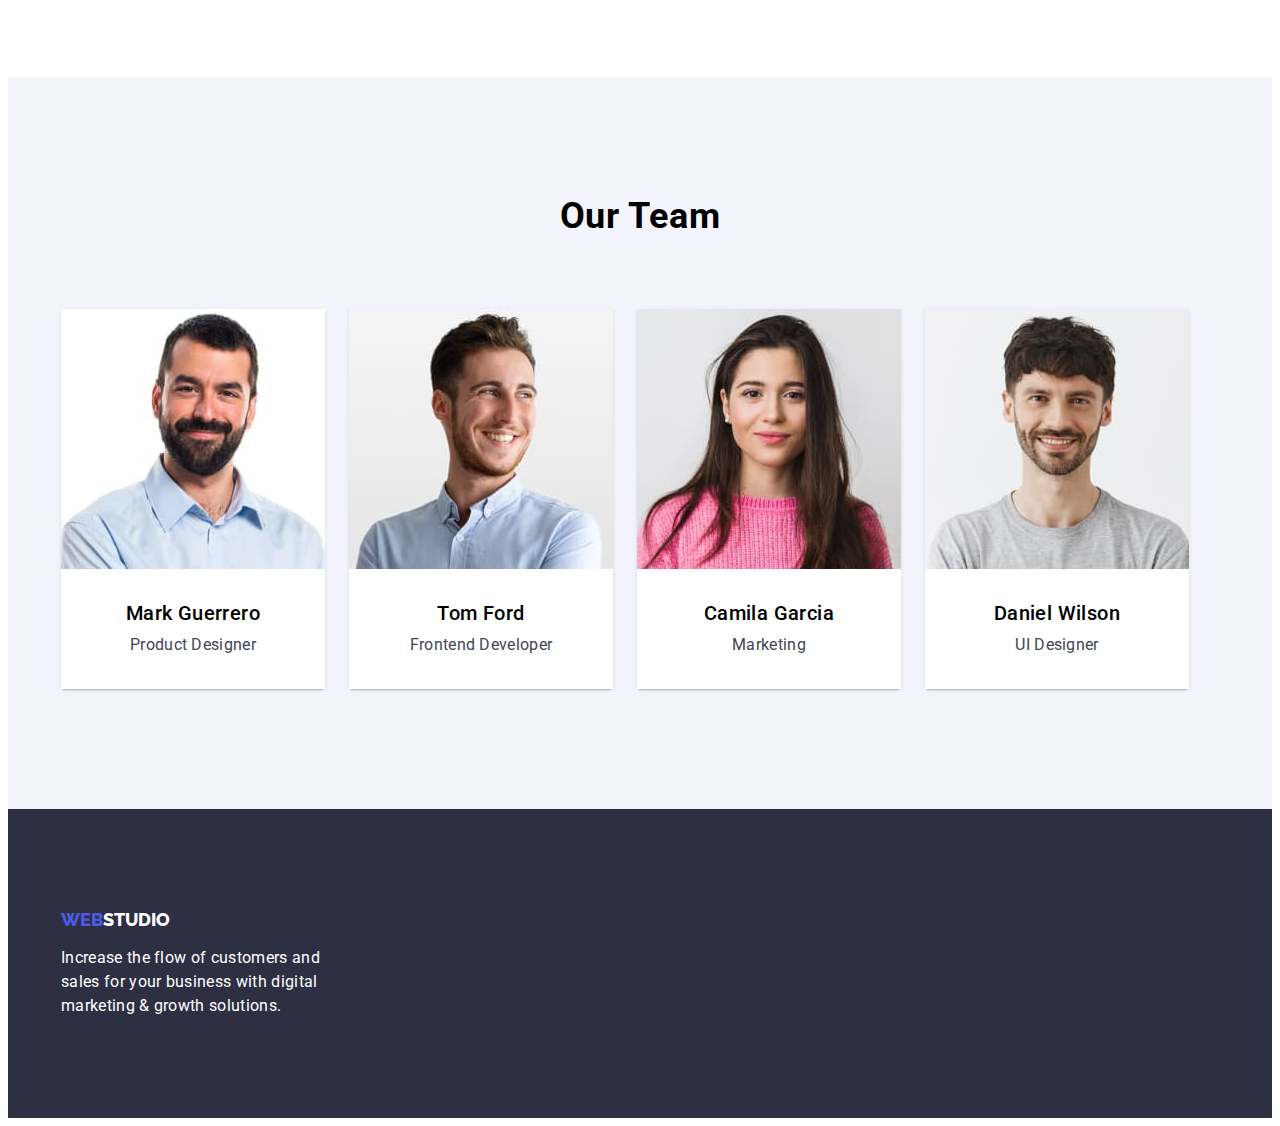
==== commit 200bcd4d: "check1" ====
--- a/index.html
+++ b/index.html
@@ -19,7 +19,7 @@
 </head>
 
 <body>
-    <header>
+    <header class="header-line">
         <div class="container nav-container">
             <nav class="logo-site">
             <a href="./index.html" class="logo"><span class="web">Web</span>Studio</a>
@@ -45,7 +45,7 @@
                 <button type="button" class="button pointer">Order Service</button>
             </div>
             </section>
-            <section class="section">
+            <section class="section-feature">
                 <div class="container">
                     <h2 class="section-title visually-hidden">Quality</h2>
             <ul class="feature list" >
@@ -72,7 +72,7 @@
             </ul>
                 </div>
             </section>
-            <section class="section">
+            <section class="section-works">
             <div class="container">
                 <h2 class="section-title">What are we doing</h2>
             <ul class="works-list list">
@@ -96,28 +96,28 @@
                     <img src="./images/face1.jpg" alt="man1" width="264">
                 <div class="item-team">
                     <h3 class="teams-subject headline">Mark Guerrero</h3>
-                    <p class="title">Product Designer</p>
+                    <p class="title text">Product Designer</p>
                 </div>
                 </li>
                 <li class="teams-items">
                     <img src="./images/face2.jpg" alt="man2" width="264">
                 <div class="item-team">
                     <h3 class="teams-subject headline">Tom Ford</h3>
-                    <p class="title">Frontend Developer</p>
+                    <p class="title text">Frontend Developer</p>
                 </div>
                 </li>
                 <li class="teams-items">
                     <img src="./images/face3.jpg" alt="woman" width="264">
                 <div class="item-team">
                     <h3 class="teams-subject headline">Camila Garcia</h3>
-                    <p class="title">Marketing</p>
+                    <p class="title text">Marketing</p>
                 </div>
                 </li>
                 <li class="teams-items">
                     <img src="./images/face4.jpg" alt="man3" width="264">
                 <div class="item-team">
                     <h3 class="teams-subject headline">Daniel Wilson</h3>
-                    <p class="title">UI Designer</p>
+                    <p class="title text">UI Designer</p>
                 </div>
                 </li>
             </div>
@@ -126,12 +126,10 @@
     </main>
     <footer>
         <div class="container">
-        <li class="footer-list">
             <a href="./index.html" class="footer-logo logo-link"><span class="web logo-link">Web</span>Studio</a>
             <p class="footer-text">
             Increase the flow of customers and sales for your business with digital marketing & growth solutions.
         </p>
-        </li>
         </div>
     </footer>
 </body>
--- a/css/styles.css
+++ b/css/styles.css
@@ -17,6 +17,7 @@
     --secondary-backgrountd-color:#F4F4FD;
     --footer-background-color:#2E2F42;
     --secondary-accent-color:#404BBF;
+    --list-gap:24px;
 }
 p,
 h1,
@@ -35,6 +36,7 @@
 
 img{
     display: block;
+    max-width: 100%;
 }   
 
 body{
@@ -113,6 +115,9 @@
     display: flex;
     align-items: center;
 }
+.header-line{
+    border-bottom: 1px solid var(--footer-text-color);
+}
 
 .nav-container{
     display: flex;
@@ -122,17 +127,20 @@
 }
 /*   -------  HERO   -------   */
 .button {
-    display: block;
     padding: 16px 32px;
+    margin-top: 48px;
     margin-left: auto;
     margin-right: auto;
+    border: none;
+    box-shadow: 0px 4px 4px rgba(0, 0, 0, 0.15);
     border-radius: 4px;
-    text-align: center;
+    
     font-family: 'Roboto', sans-serif;
     font-weight: 500;
     font-size: 16px;
     line-height: 1.5;
     letter-spacing: 0.04em;
+
     color: var(--white-color);
     background-color: var(--primary-accent-color);
 }
@@ -147,15 +155,14 @@
 }
 
 .hero{    
+    padding-top: 188px;
     padding-bottom: 188px;
     text-align: center;
     background-color: var(--footer-background-color);    
 }
 
 .hero-title {
-    max-width: 494px;
-    padding-top: 188px;
-    padding-bottom: 48px;
+    max-width: 496px;
     margin: 0 auto;
     font-weight: 700;
     font-size: 56px;
@@ -186,42 +193,48 @@
 
 /*   -------  FEATURE   -------   */
 
+.section-feature{
+    padding-top: 120px;
+    padding-bottom: 120px;
+}
 .feature{
     display: flex;
-    padding-top: 120px;
-    padding-bottom: 120px;
+    
 
 }
 
 .feature-list{
-    padding-bottom: 8px;
-}
-.feature-items+.feature-items{
-    padding-left: 24px;
-}
+    margin-bottom: 8px;
+    gap: 24px;
+}
+
 
 /*   -------  WORKS   -------   */
 
+.section-works{
+    padding-bottom: 120px;
+}
 .works-list{
     display: flex;
     padding-bottom: 120px;
-    gap: 24px;
+    gap: var(--list-gap);
 }
 
 /*   -------  TEAMS   -------   */
 .teams{
+    padding-top: 120px;
+    padding-bottom: 120px;
     background-color: var(--secondary-backgrountd-color);
 }
-.team{
-    padding-top: 120px;
-}
 .teams-list{
     display: flex;
-    padding-bottom: 120px;
-}
-
-.teams-items+.teams-items{
-    padding-left: 24px;
+    gap: var(--list-gap);
+}
+
+
+.teams-items{
+    box-shadow: 0px 1px 6px rgba(46, 47, 66, 0.08), 0px 1px 1px rgba(46, 47, 66, 0.16), 0px 2px 1px rgba(46, 47, 66, 0.08);
+    border-radius: 0px 0px 4px 4px;
 }
 .item-team{
     padding-top: 32px;
@@ -230,39 +243,41 @@
     background-color: var(--white-color);
 }
 .teams-subject{
-    padding-bottom: 8px;
+    margin-bottom: 8px;
 }
 .title{
-    /*font-weight: 400;*/
+    flex-basis: calc(100%/4-24px);
     font-size: 16px;
     line-height: 1.5;
     letter-spacing: 0.02em;
     color: var(--secondary-text-color);
 }
+
+/*   -------  FOOTER   -------   */
 footer{
+    padding-top: 100px;
+    padding-bottom: 100px;
     background-color: var(--footer-background-color);    
 }
 .footer-logo{    
-    font-family: 'Raleway';sans-serif;
+    font-family:'Raleway', sans-serif;
     font-weight: 800;
     font-size: 18px;
     line-height: 1.17;
-    color: var(--white-color);
-}
+    text-transform: uppercase;
+    color: var(--white-color);
+}
+
 
 .footer-text{
     width: 264px;
-    margin-top: 6px;
-    padding-bottom: 100px;
-    color: var(--white-color);
-    /*font-weight: 400;*/
-    font-size: 16px;
-    line-height: 1.5;
-    letter-spacing: 0.02em;
-}
-.footer-list{
-    padding-top: 100px;
-}
+    margin-top: 16px;
+    color: var(--white-color);
+    font-size: 16px;
+    line-height: 1.5;
+    letter-spacing: 0.02em;
+}
+
 .visually-hidden {
     position: absolute;
     white-space: nowrap;
@@ -278,6 +293,10 @@
 
 /* Portfolio*/
 
+.portfolio{
+    padding-top: 96px;
+    padding-bottom: 120px;
+}
 .button-portfo{
     padding: 12px 24px;
     font-family: 'Roboto', sans-serif;
@@ -293,13 +312,15 @@
 
 .button-portfo:hover,
 .button-portfo:focus{
+    box-shadow: 0px 3px 1px rgba(0, 0, 0, 0.1), 0px 2px 1px rgba(0, 0, 0, 0.08), 0px 2px 2px rgba(0, 0, 0, 0.12);
+    border-radius: 4px;
     color: var(--white-color);
     background-color: var(--secondary-accent-color);
 }
 .portfo-list{
     display: flex;
+    margin-bottom: 72px;
     justify-content: center;
-    padding-top: 96px;
 }
 
 .portfo-btn+.portfo-btn{
@@ -309,27 +330,28 @@
 .gallery-list {
     display: flex;
     flex-wrap: wrap;
-    column-gap: 24px;
-    row-gap: 48px;
-    margin-top: 72px;
-}
-
-.gallery-item{
+    max-width:calc(100%/ 3 -24px);
+    gap: var(--list-gap);
+}
+
+.gallery-item{    
+    border: 1px solid var(--footer-text-color);
+}
+.gallery-subject{
     padding-top: 32px;
+    padding-bottom: 8px;
+    padding-left: 16px;
+}
+
+.gallery-text{
+    margin-left: 16px;
+    margin-bottom: 32px;
+    /*padding-left: 16px;*/
 }
 .gallery-subject{
-    padding-bottom: 8px;
-}
-
-.gallery-text{
-    padding-left: 16px;
-}
-.gallery-subject{
-    padding-left: 16px;
-}
-.gallery-items:nth-last-child(-n + 3){
-    padding-bottom: 120px;
-}
+    /*padding-left: 16px;*/
+}
+
 .logo-link{
     text-decoration: none;
 }